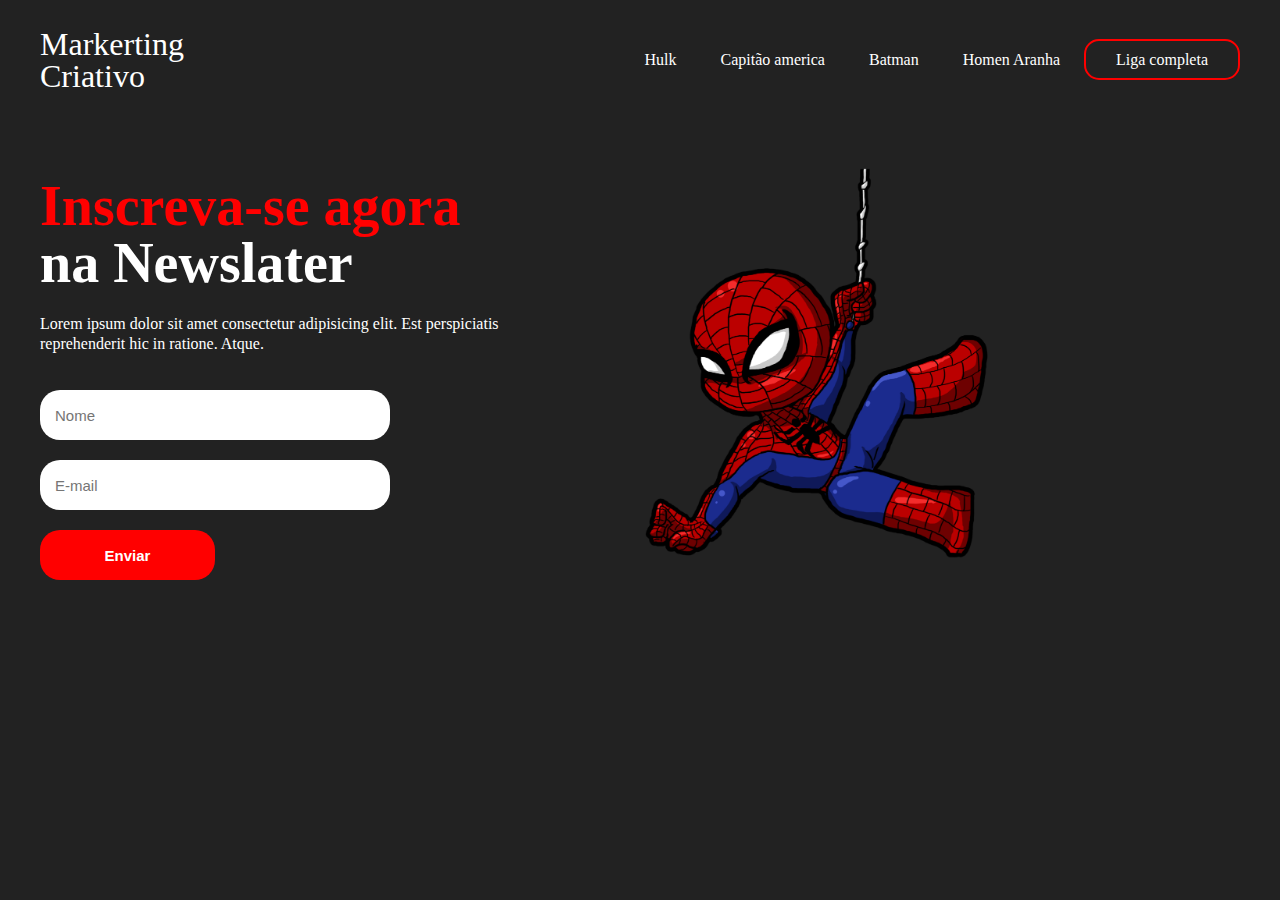
==== aranha.html @ 90f5b2e0 "layout das paginas concluido" ====
<!DOCTYPE html>
<html lang="en">
<head>
    <meta charset="UTF-8">
    <meta http-equiv="X-UA-Compatible" content="IE=edge">
    <meta name="viewport" content="width=device-width, initial-scale=1.0">
    <link rel="stylesheet" href="stilos.css">
    <title>Landing Page</title>
</head>
<body>
    <header>
        <div id="title">
            <h1>Markerting</h1>
            <h1>Criativo</h1>
        </div>
        <ul>
            <a href="./hulk.html"><li>Hulk</li></a>
            <a href="./capitao.html"><li>Capitão america</li></a>
            <a href="./batman.html"><li>Batman</li></a>
            <a href="./aranha.html"><li>Homen Aranha</li></a>
            <a href="./index copy 4.html" id="inscreva-se-btn"><li>Liga completa</li></a>
        </ul>
    </header>
    <main>
        <aside>
            <h2><spam>Inscreva-se agora</spam></h2>
            <h2>na Newslater</h2>
            <p>
                Lorem ipsum dolor sit amet consectetur adipisicing elit. Est perspiciatis reprehenderit hic in ratione. Atque.
            </p>
            <form>
                <input type="text" placeholder="Nome">
                <input type="email" placeholder="E-mail">
                <input type="submit" value="Enviar">
            </form>
        </aside>
        <article>
            <img src="./components/aranha.png" alt="">
        </article>
    </main>
    
</body>
</html>
---- stilos.css ----
body{
    background-color: rgb(34, 34, 34);
    color: white;
    max-width: 1200px;
    margin: 0 auto;
    padding: 15px;
}
#hulk-fundo{
    background-color: #86eb8a;
    color: black;
}
#capitao-body{
    background-color: #4768d3a1;
    color: black;
}
#batman-body{
    background-color: rgba(0, 0, 0, 0.534);
    color: black;
}
header{
    display: flex;
    flex-direction: row;
    justify-content: space-between;
    align-items: center;
}
#title{
    flex-direction: column;
    line-height: 10px;
}
li{
    display: inline-block;
    margin: 20px;
}
a{
    color: white;
}
a:hover{
    color: red;
    transition: 0.3s all;

}
.hulk-link{
    color: black;
}
.hulk-link:hover{
    color: aliceblue;
    transition: 0.3s all;
}
.capitao-link{
    color: white;
}
.capitao-link:hover{
    color: #1e07ee;
    transition: 0.3s all;
}
.batman-link{
    color: black;
}
.batman-link:hover{
    color: white;
    transition: 0.3s all;
}
#inscreva-se-btn{
    border: 2px solid red;
    padding: 10px;
    border-radius: 15px;
}
#inscreva-se-btn:hover{
    background-color: red;
    color: white;
}
#inscreva-se-btn-hulk{
    border: 2px solid green;
    padding: 10px;
    border-radius: 15px;
}
#inscreva-se-btn-hulk:hover{
    background-color: green;
    color: white;
}
#inscreva-se-btn-capitao{
    border: 2px solid rgb(0, 9, 128);
    padding: 10px;
    border-radius: 15px;
}
#inscreva-se-btn-capitao:hover{
    background-color:#1e07ee;
    color: white;
}
#inscreva-se-btn-batman{
    border: 2px solid black;
    padding: 10px;
    border-radius: 15px;
}
#inscreva-se-btn-batman:hover{
    background-color: black;
    color: white;
}

h1{
    font-weight: 200;
}
main{
    display: flex;
    flex-direction: row;
    margin-top: 50px;
}
h2{
    font-size: 56px;
    line-height: 10px;
    
}
spam{
    color: red;
}
#hulk-spam{
    color:#02db05;
}
#capitao-spam{
    color:#1e07ee;
}
#batman-spam{
    color:black;
}
p{
    line-height: 20px;
    max-width: 500px;  
}
img{
    width: 400px;
    padding-left: 80px;
}
#hulk-img{
    width: 500px;
    padding-left: 80px;
}
#capitao-img{
    width: 380px;
    padding-left: 120px;
}
#batman-img{
    width: 600px;
    padding-left: 120px;
}
form{
    display: flex;
    flex-direction: column;
    width: 70%;
}
form [type="submit"]{
    height: 50px;
    width: 50%;
    background-color: red;
    color: white;
    font-weight: bold;
}
form [type="submit"]{
    cursor: pointer;
}
#hulk-input{
    background-color: #02db05;
}
#capitao-input{
    background-color:#1e07ee;
}
#batman-input{
    background-color:black;
}
input{
    margin-top: 20px;
    height: 20px;
    padding: 15px;
    border-radius: 20px;
    border: none;
    font-size: 15px;
}
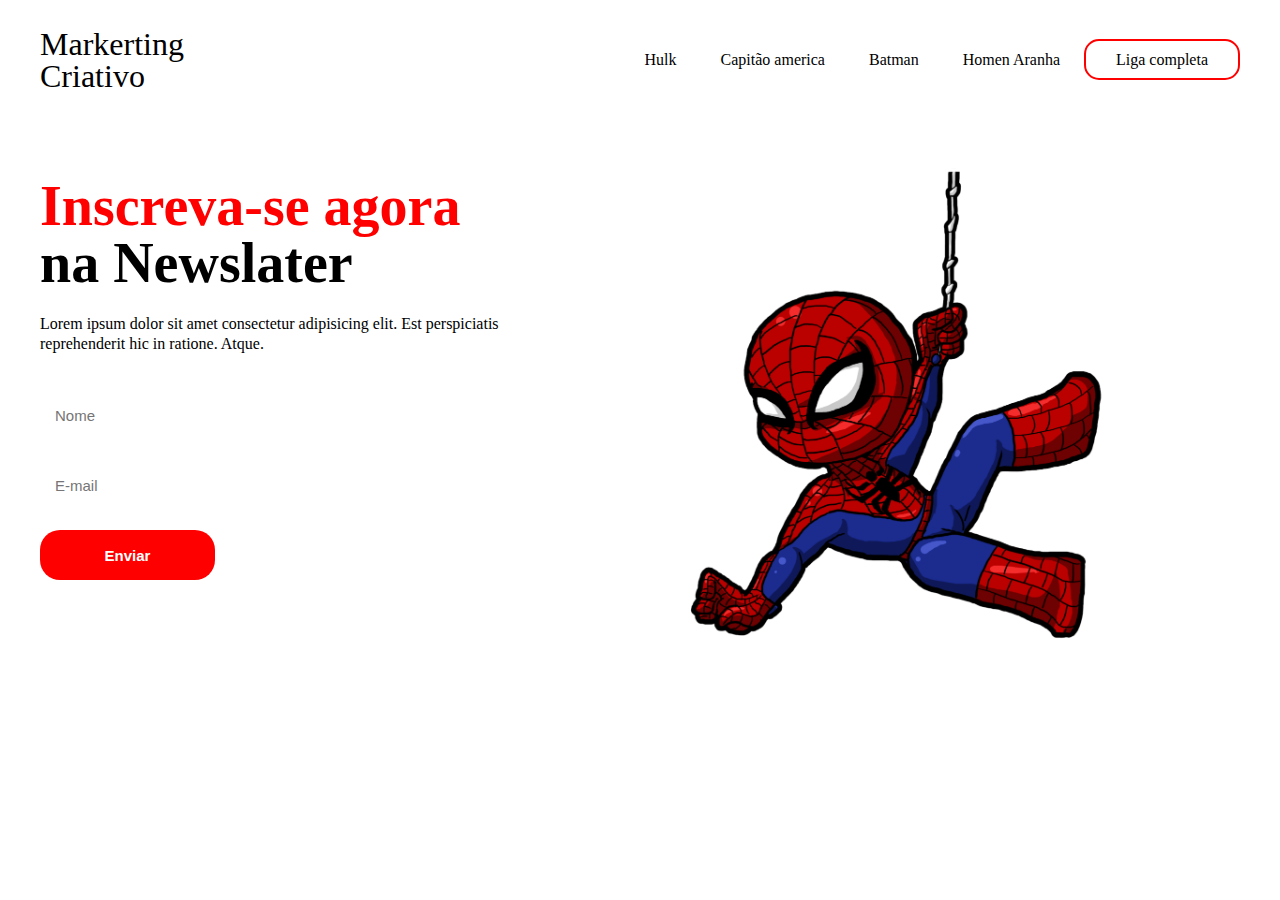
==== commit 8fd2019d: "finalizaçao do layout" ====
--- a/aranha.html
+++ b/aranha.html
@@ -7,23 +7,23 @@
     <link rel="stylesheet" href="stilos.css">
     <title>Landing Page</title>
 </head>
-<body>
+<body id="aranha-body">
     <header>
         <div id="title">
             <h1>Markerting</h1>
             <h1>Criativo</h1>
         </div>
         <ul>
-            <a href="./hulk.html"><li>Hulk</li></a>
-            <a href="./capitao.html"><li>Capitão america</li></a>
-            <a href="./batman.html"><li>Batman</li></a>
-            <a href="./aranha.html"><li>Homen Aranha</li></a>
-            <a href="./index copy 4.html" id="inscreva-se-btn"><li>Liga completa</li></a>
+            <a class="aranha-link" href="./hulk.html"><li>Hulk</li></a>
+            <a class="aranha-link" href="./capitao.html"><li>Capitão america</li></a>
+            <a class="aranha-link" href="./batman.html"><li>Batman</li></a>
+            <a class="aranha-link" href="./aranha.html"><li>Homen Aranha</li></a>
+            <a href="./index copy 4.html" id="inscreva-se-btn-aranha"><li>Liga completa</li></a>
         </ul>
     </header>
     <main>
         <aside>
-            <h2><spam>Inscreva-se agora</spam></h2>
+            <h2><spam id="aranha-spam">Inscreva-se agora</spam></h2>
             <h2>na Newslater</h2>
             <p>
                 Lorem ipsum dolor sit amet consectetur adipisicing elit. Est perspiciatis reprehenderit hic in ratione. Atque.
@@ -31,11 +31,11 @@
             <form>
                 <input type="text" placeholder="Nome">
                 <input type="email" placeholder="E-mail">
-                <input type="submit" value="Enviar">
+                <input id="aranha-input" type="submit" value="Enviar">
             </form>
         </aside>
         <article>
-            <img src="./components/aranha.png" alt="">
+            <img id="aranha-img"src="./components/aranha.png" alt="">
         </article>
     </main>
     
--- a/stilos.css
+++ b/stilos.css
@@ -17,6 +17,11 @@
     background-color: rgba(0, 0, 0, 0.534);
     color: black;
 }
+#aranha-body{
+    background-color: rgba(255, 255, 255, 0.822);
+    color: black;
+}
+
 header{
     display: flex;
     flex-direction: row;
@@ -60,6 +65,13 @@
     color: white;
     transition: 0.3s all;
 }
+.aranha-link{
+    color: black;
+}
+.aranha-link:hover{
+    color: red;
+    transition: 0.3s all;
+}
 #inscreva-se-btn{
     border: 2px solid red;
     padding: 10px;
@@ -96,7 +108,16 @@
     background-color: black;
     color: white;
 }
-
+#inscreva-se-btn-aranha{
+    color: black;
+    border: 2px solid red;
+    padding: 10px;
+    border-radius: 15px;
+}
+#inscreva-se-btn-aranha:hover{
+    background-color: red;
+    color: white;
+}
 h1{
     font-weight: 200;
 }
@@ -140,6 +161,10 @@
 }
 #batman-img{
     width: 600px;
+    padding-left: 120px;
+}
+#aranha-img{
+    width: 480px;
     padding-left: 120px;
 }
 form{
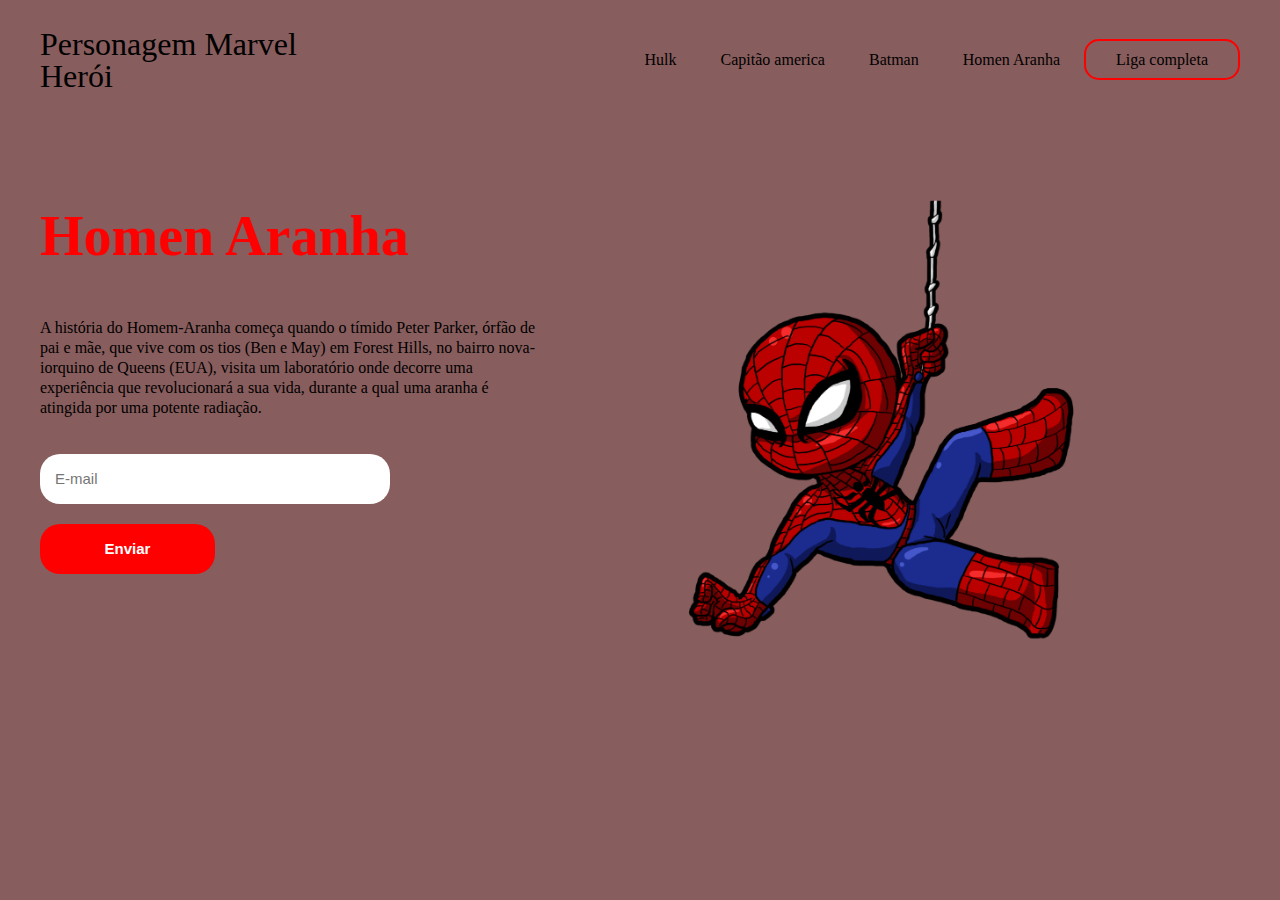
==== commit 2d17423c: "Concluido" ====
--- a/aranha.html
+++ b/aranha.html
@@ -5,31 +5,30 @@
     <meta http-equiv="X-UA-Compatible" content="IE=edge">
     <meta name="viewport" content="width=device-width, initial-scale=1.0">
     <link rel="stylesheet" href="stilos.css">
-    <title>Landing Page</title>
+    <title>Homen Aranha</title>
 </head>
 <body id="aranha-body">
     <header>
         <div id="title">
-            <h1>Markerting</h1>
-            <h1>Criativo</h1>
+            <h1>Personagem Marvel</h1>
+            <h1>Herói</h1>
         </div>
         <ul>
             <a class="aranha-link" href="./hulk.html"><li>Hulk</li></a>
             <a class="aranha-link" href="./capitao.html"><li>Capitão america</li></a>
             <a class="aranha-link" href="./batman.html"><li>Batman</li></a>
             <a class="aranha-link" href="./aranha.html"><li>Homen Aranha</li></a>
-            <a href="./index copy 4.html" id="inscreva-se-btn-aranha"><li>Liga completa</li></a>
+            <a href="index.html" id="inscreva-se-btn-aranha"><li>Liga completa</li></a>
         </ul>
     </header>
     <main>
         <aside>
-            <h2><spam id="aranha-spam">Inscreva-se agora</spam></h2>
-            <h2>na Newslater</h2>
+            <h2><spam id="aranha-spam">Homen Aranha</spam></h2>
+    
             <p>
-                Lorem ipsum dolor sit amet consectetur adipisicing elit. Est perspiciatis reprehenderit hic in ratione. Atque.
+                A história do Homem-Aranha começa quando o tímido Peter Parker, órfão de pai e mãe, que vive com os tios (Ben e May) em Forest Hills, no bairro nova-iorquino de Queens (EUA), visita um laboratório onde decorre uma experiência que revolucionará a sua vida, durante a qual uma aranha é atingida por uma potente radiação.
             </p>
             <form>
-                <input type="text" placeholder="Nome">
                 <input type="email" placeholder="E-mail">
                 <input id="aranha-input" type="submit" value="Enviar">
             </form>
--- a/stilos.css
+++ b/stilos.css
@@ -18,7 +18,7 @@
     color: black;
 }
 #aranha-body{
-    background-color: rgba(255, 255, 255, 0.822);
+    background-color: rgba(110, 58, 58, 0.822);
     color: black;
 }
 
@@ -27,6 +27,7 @@
     flex-direction: row;
     justify-content: space-between;
     align-items: center;
+    
 }
 #title{
     flex-direction: column;
@@ -124,7 +125,7 @@
 main{
     display: flex;
     flex-direction: row;
-    margin-top: 50px;
+    margin-top: 80px;
 }
 h2{
     font-size: 56px;
@@ -133,9 +134,14 @@
 }
 spam{
     color: red;
+    
 }
 #hulk-spam{
     color:#02db05;
+    font-size: 56px;
+    line-height: 10px;
+   
+   
 }
 #capitao-spam{
     color:#1e07ee;
@@ -145,26 +151,27 @@
 }
 p{
     line-height: 20px;
-    max-width: 500px;  
+    max-width: 500px;
+    padding-top: 30px;  
 }
 img{
-    width: 400px;
+    width: 600px;
     padding-left: 80px;
 }
 #hulk-img{
     width: 500px;
-    padding-left: 80px;
+    padding-left: 280px;
 }
 #capitao-img{
-    width: 380px;
-    padding-left: 120px;
+    width: 350px;
+    padding-left: 250px;
 }
 #batman-img{
     width: 600px;
     padding-left: 120px;
 }
 #aranha-img{
-    width: 480px;
+    width: 450px;
     padding-left: 120px;
 }
 form{
